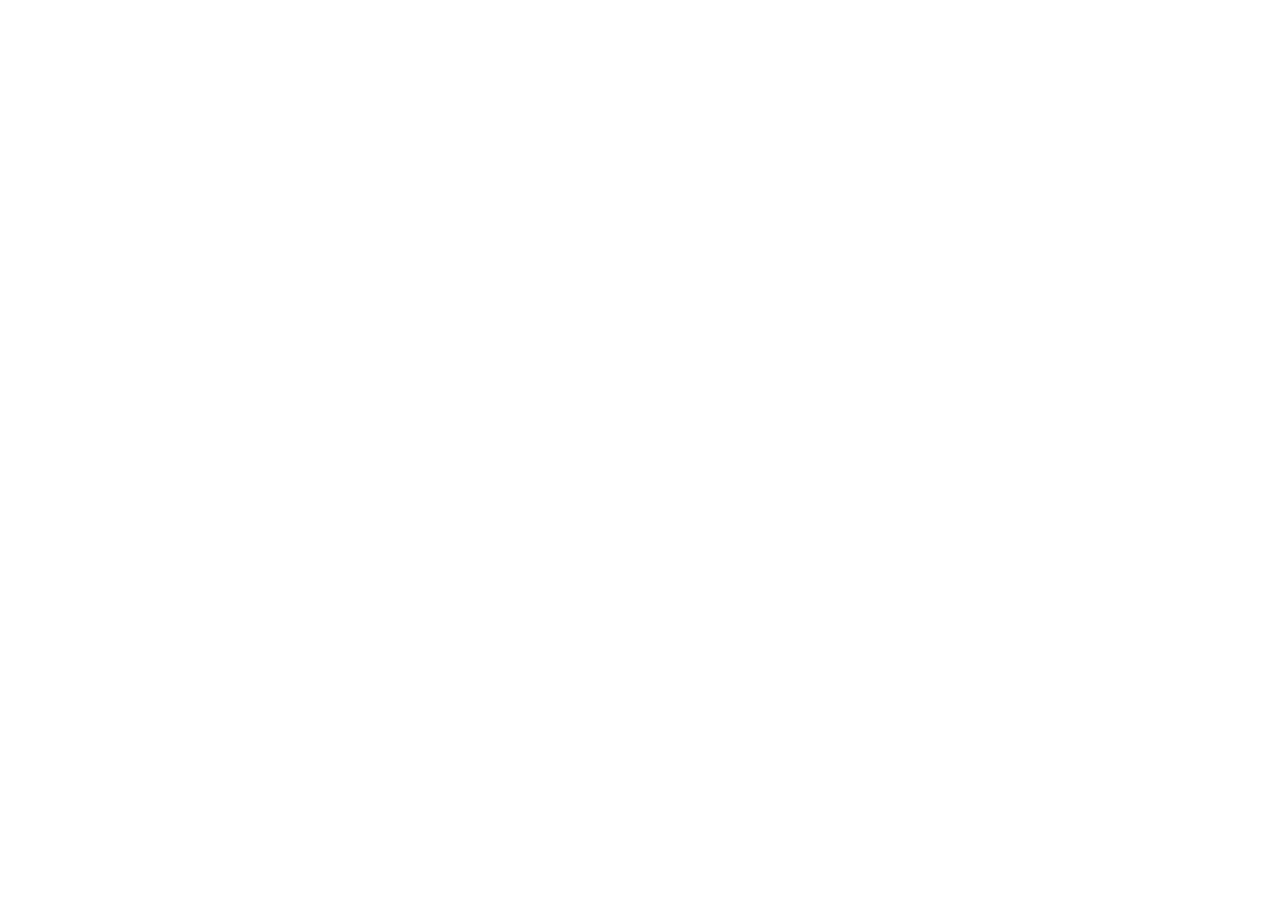
==== index.html @ de0f9faa "commit with init structure" ====
<!DOCTYPE html>
<html lang="en">
<head>
  <meta charset="UTF-8">
  <link rel="stylesheet" href="style.css">
  <meta name="viewport" content="width=device-width, initial-scale=1.0">
  <title>Document</title>
</head>
<body>
  
</body>
<script type="module" src="/src/app.js"></script>
</html>
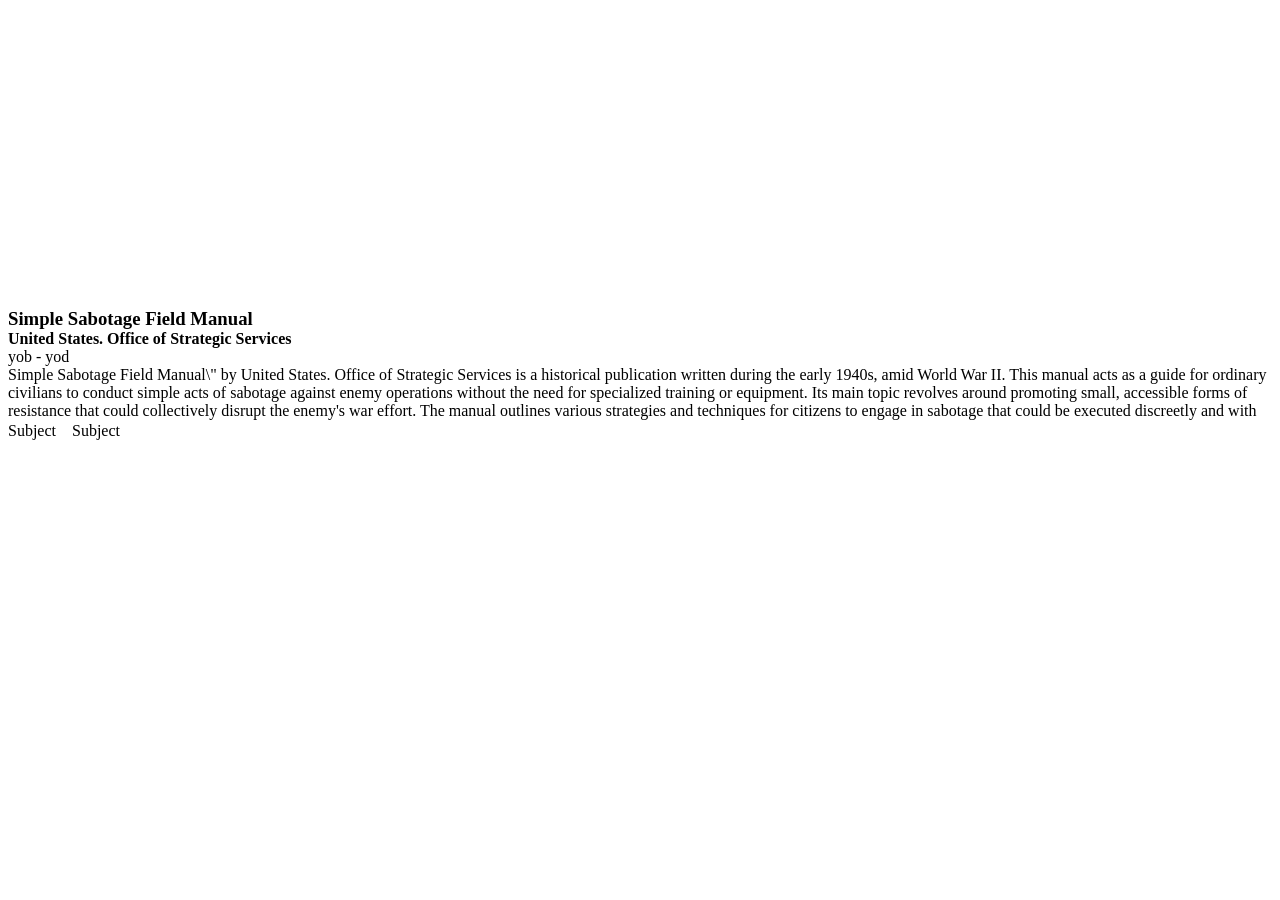
==== commit 6e918b26: "working on html creator" ====
--- a/index.html
+++ b/index.html
@@ -7,7 +7,34 @@
   <title>Document</title>
 </head>
 <body>
-  
+  <header></header>
+
+  <main>
+    <div id="root">
+      <div class="book-card">
+        <div class="cover-container">
+          <img src="https://www.gutenberg.org/cache/epub/26184/pg26184.cover.medium.jpg" alt="">
+        </div>
+        <div class="book-info">
+          <h3 class="book-title">Simple Sabotage Field Manual</h3>
+          <div class="authors-container">
+            <h4>United States. Office of Strategic Services</h4>
+            <p>yob - yod</p>
+          </div>
+          <summary class="book-summary">
+            Simple Sabotage Field Manual\" by United States. Office of Strategic Services is a historical publication written during the early 1940s, amid World War II. This manual acts as a guide for ordinary civilians to conduct simple acts of sabotage against enemy operations without the need for specialized training or equipment. Its main topic revolves around promoting small, accessible forms of resistance that could collectively disrupt the enemy's war effort.  The manual outlines various strategies and techniques for citizens to engage in sabotage that could be executed discreetly and with minimal risk. It provides specific suggestions for targeting transportation, communication, and industrial facilities to create delays and inefficiencies in enemy operations. The manual emphasizes the power of many individuals acting independently to contribute to a larger campaign of disruption, encouraging simple acts such as misplacing tools, delaying communication, or damaging equipment with household items. Overall, the \"Simple Sabotage Field Manual\" serves as a unique historical artifact that illustrates grassroots resistance efforts and the belief in the collective power of ordinary people during wartime. (This is an automatically generated summary.)"
+          </summary>
+          <ul class="subject-list">
+            <li>Subject</li>
+            <li>Subject</li>
+          </ul>
+        </div>
+
+      </div>
+    </div>
+  </main>
+
+  <footer></footer>
 </body>
 <script type="module" src="/src/app.js"></script>
 </html>
--- a/style.css
+++ b/style.css
@@ -0,0 +1,34 @@
+* {
+  box-sizing: border-box;
+}
+
+h1, h2, h3, h4, p, ul {
+  margin: 0;
+}
+
+
+.cover-container {
+  min-height: 300px;
+}
+
+
+.subject-list  {
+  list-style-type: none;
+  padding: 0;
+  display: flex;
+  gap: 1rem;
+}
+
+
+.book-summary {
+  display: -webkit-box;
+  -webkit-box-orient: vertical;
+  overflow: hidden;
+  text-overflow: ellipsis;
+  height:56px;
+}
+
+
+.subject-item {
+  text-transform: capitalize;
+}
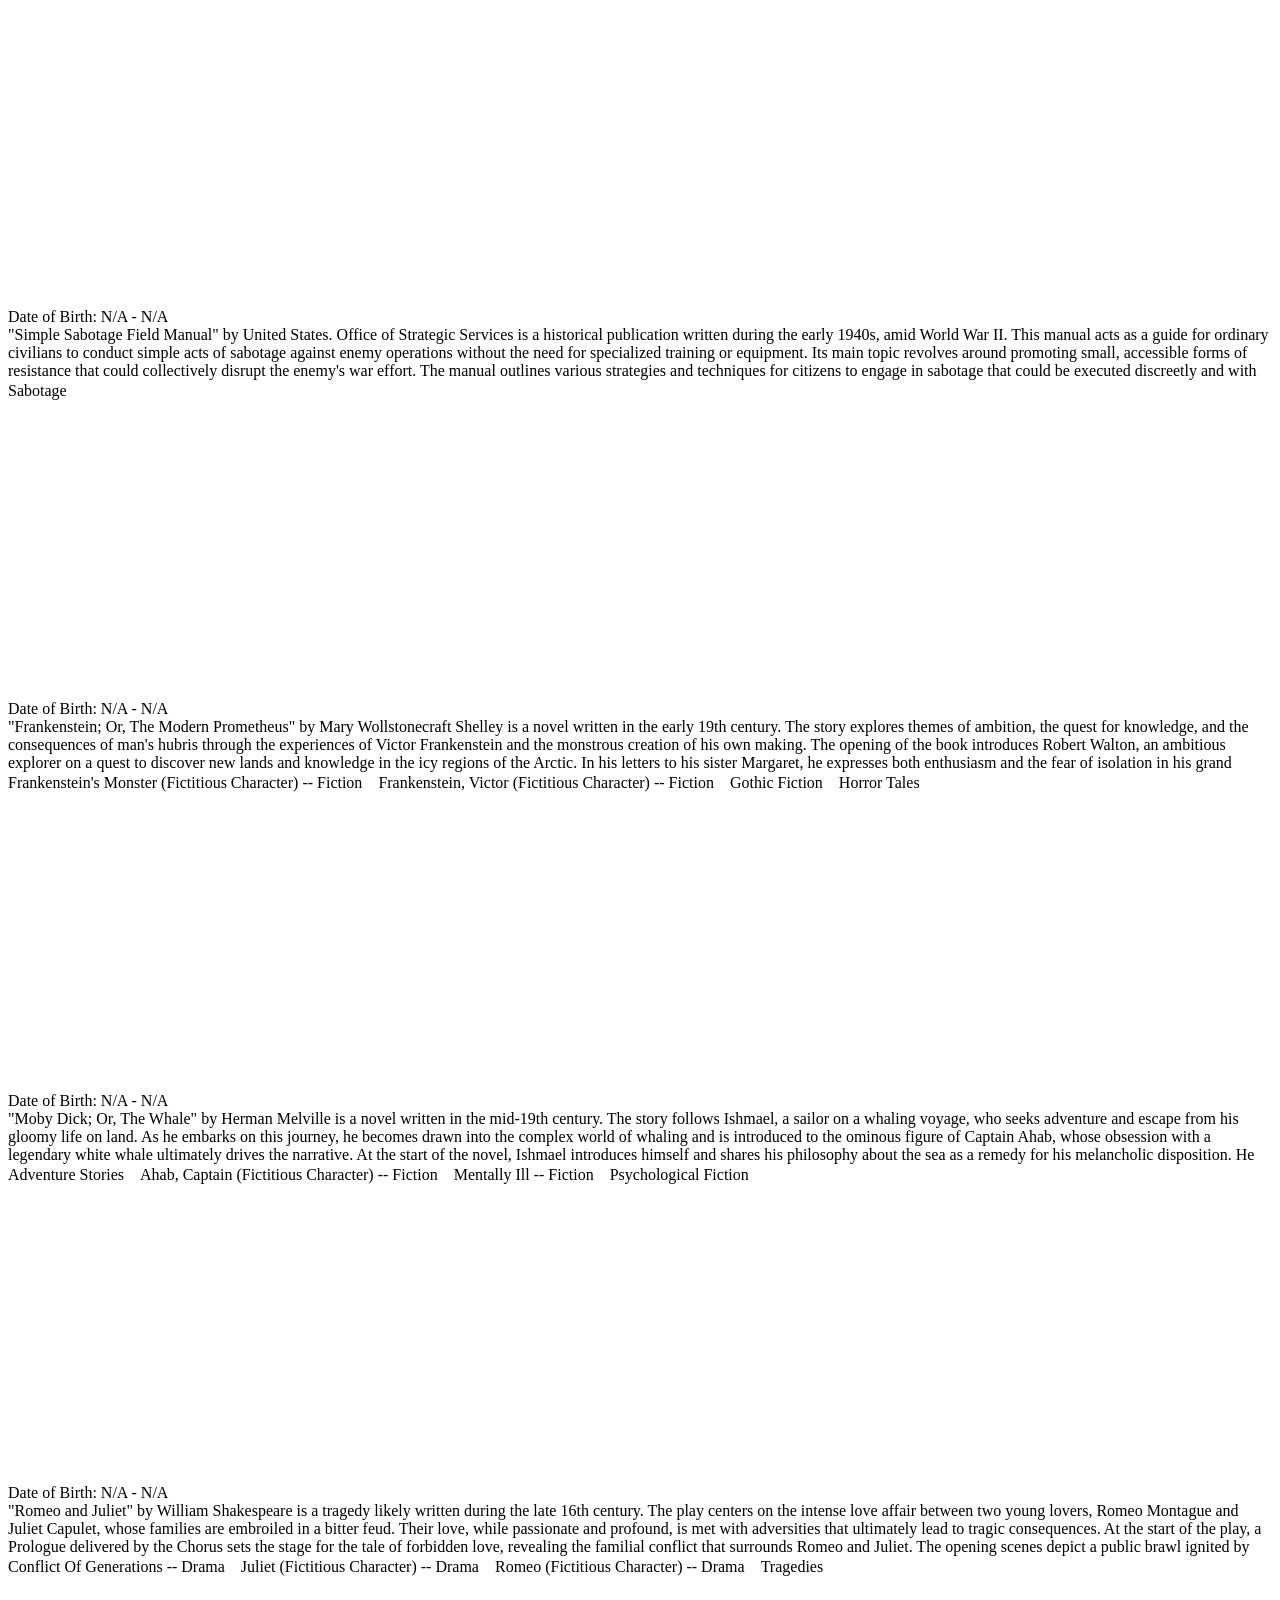
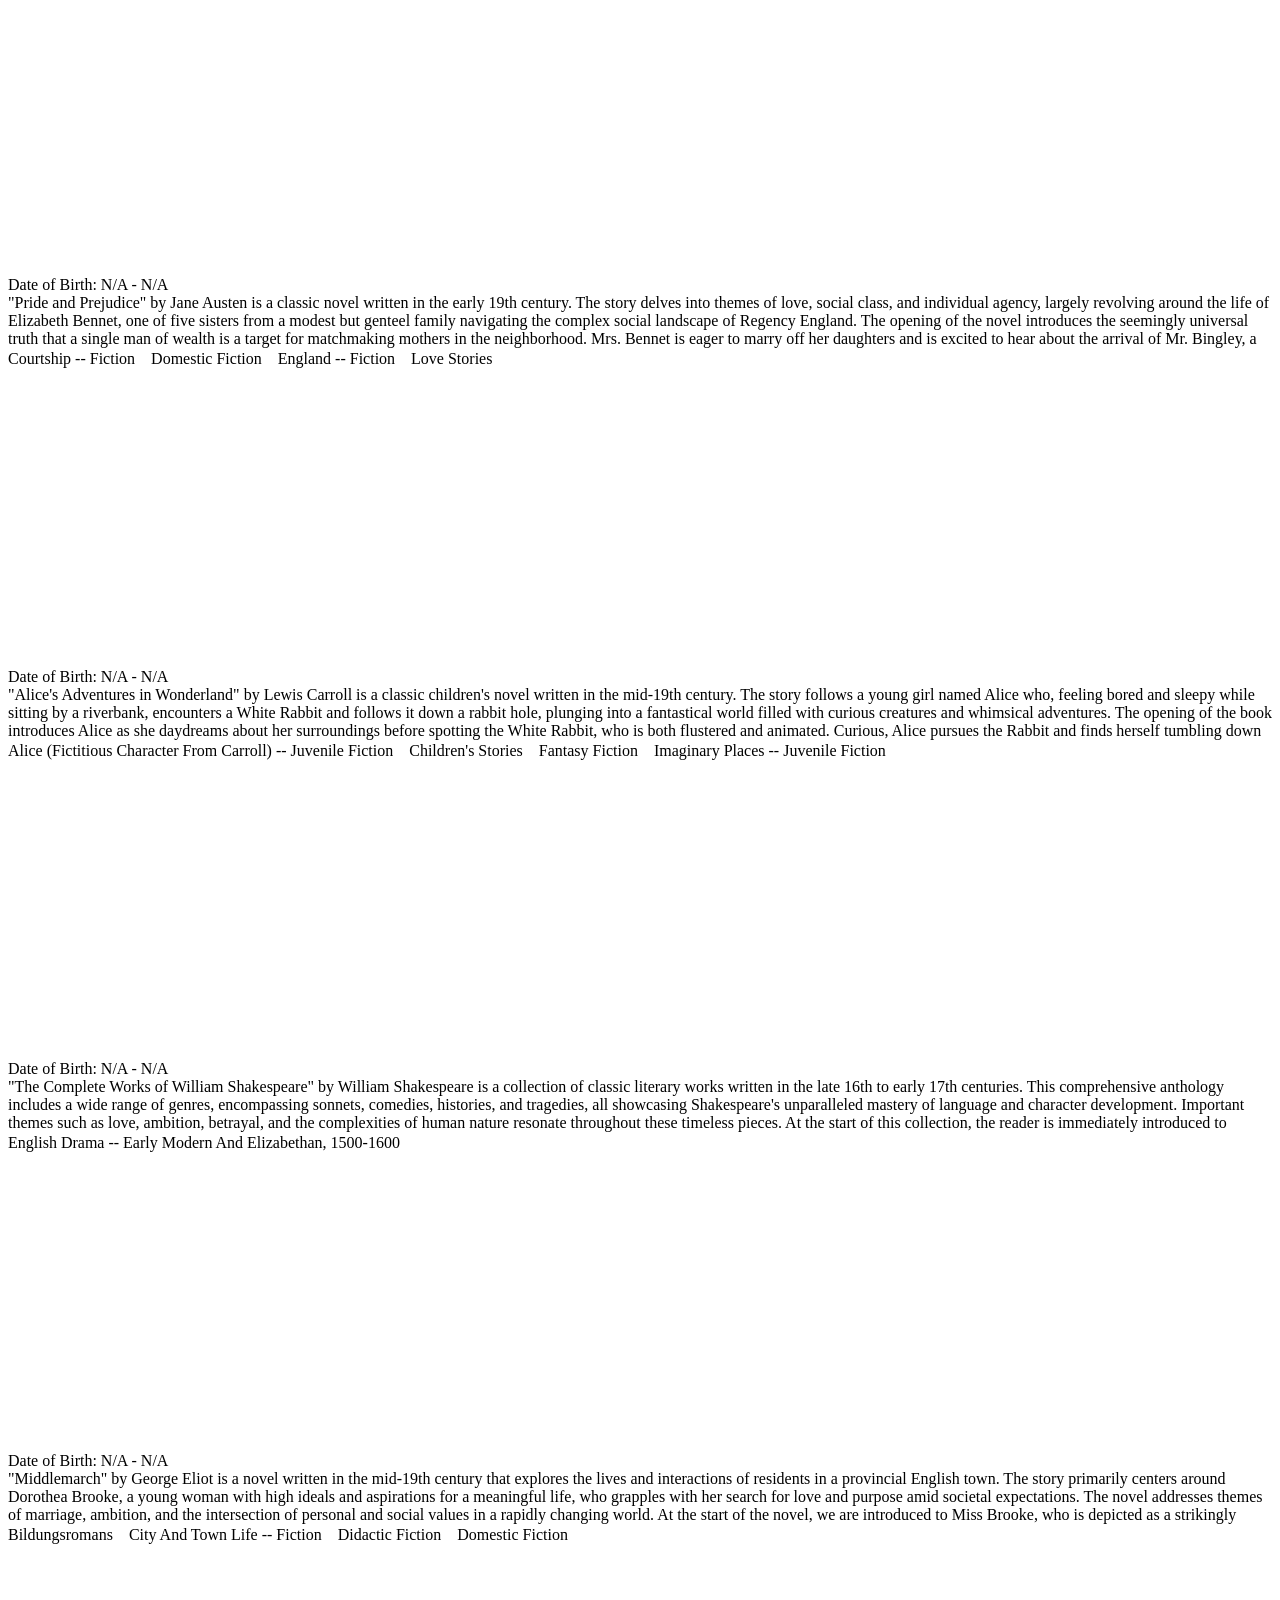
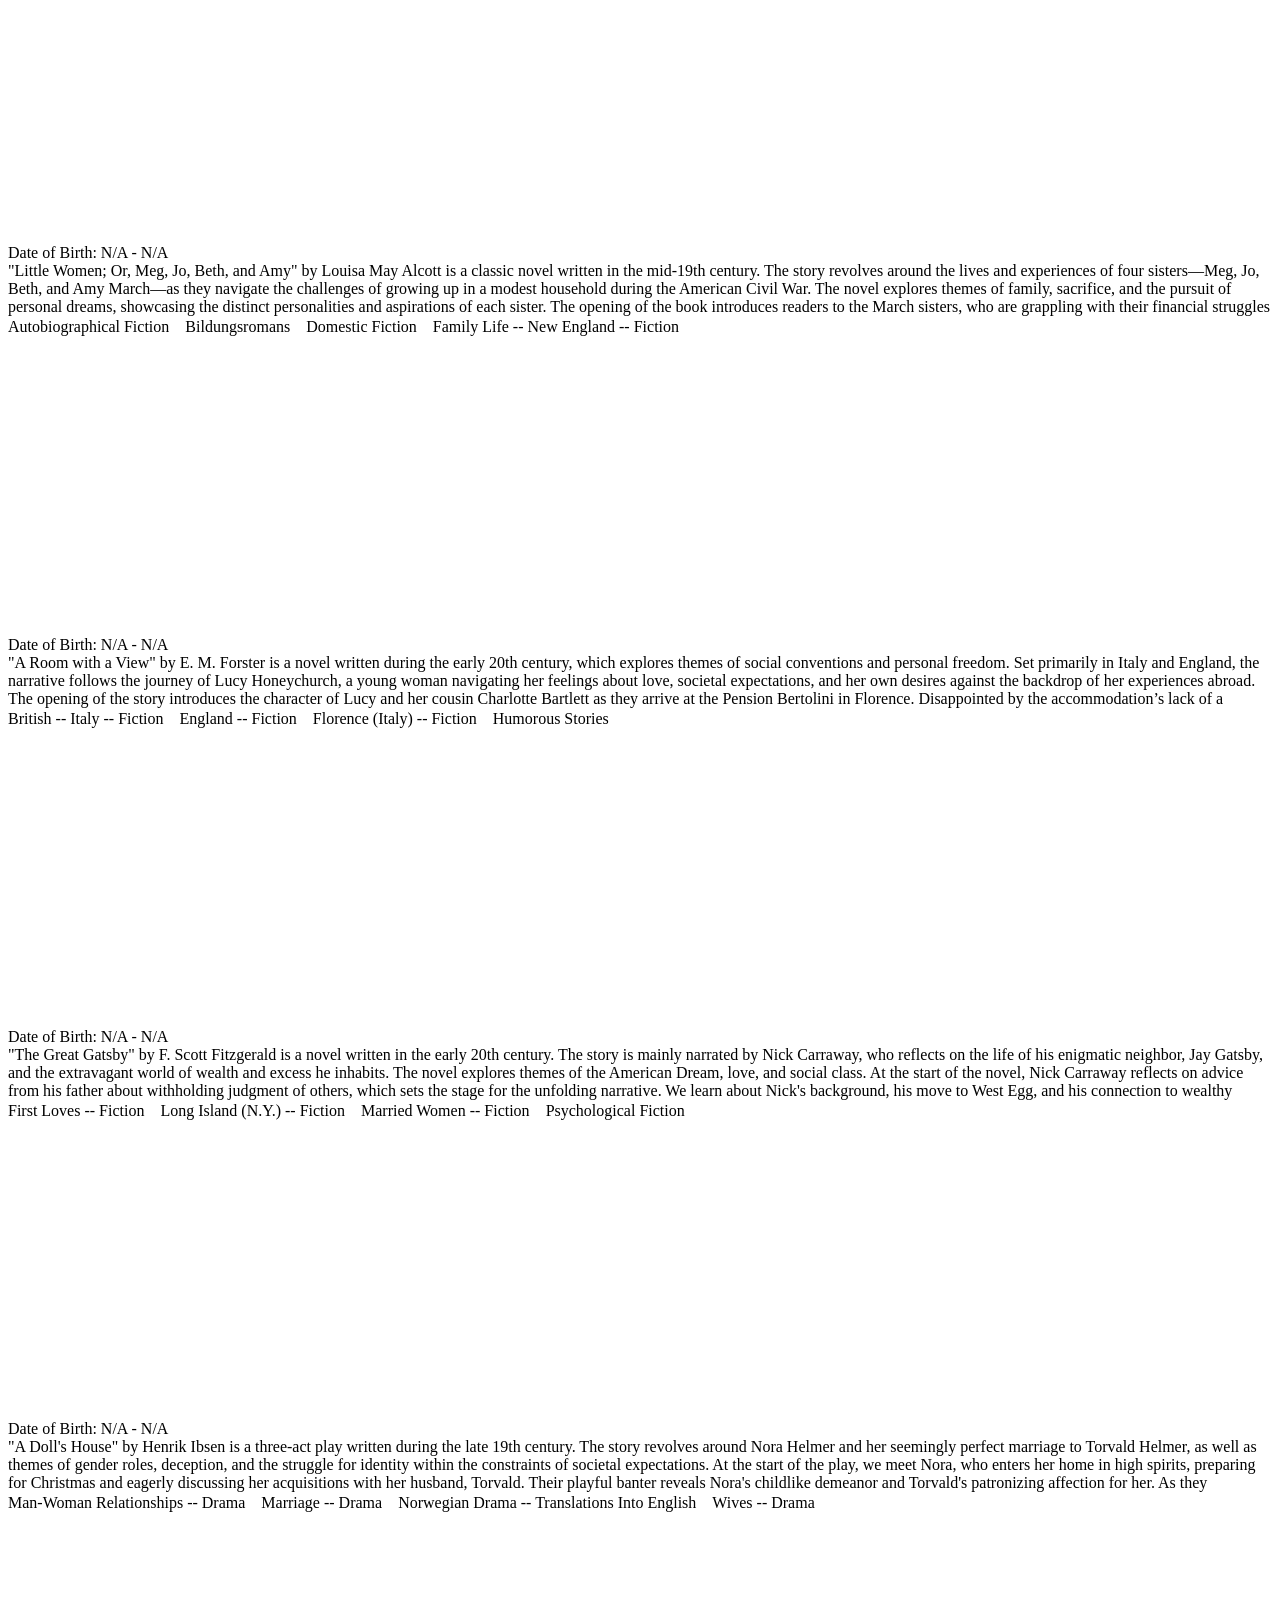
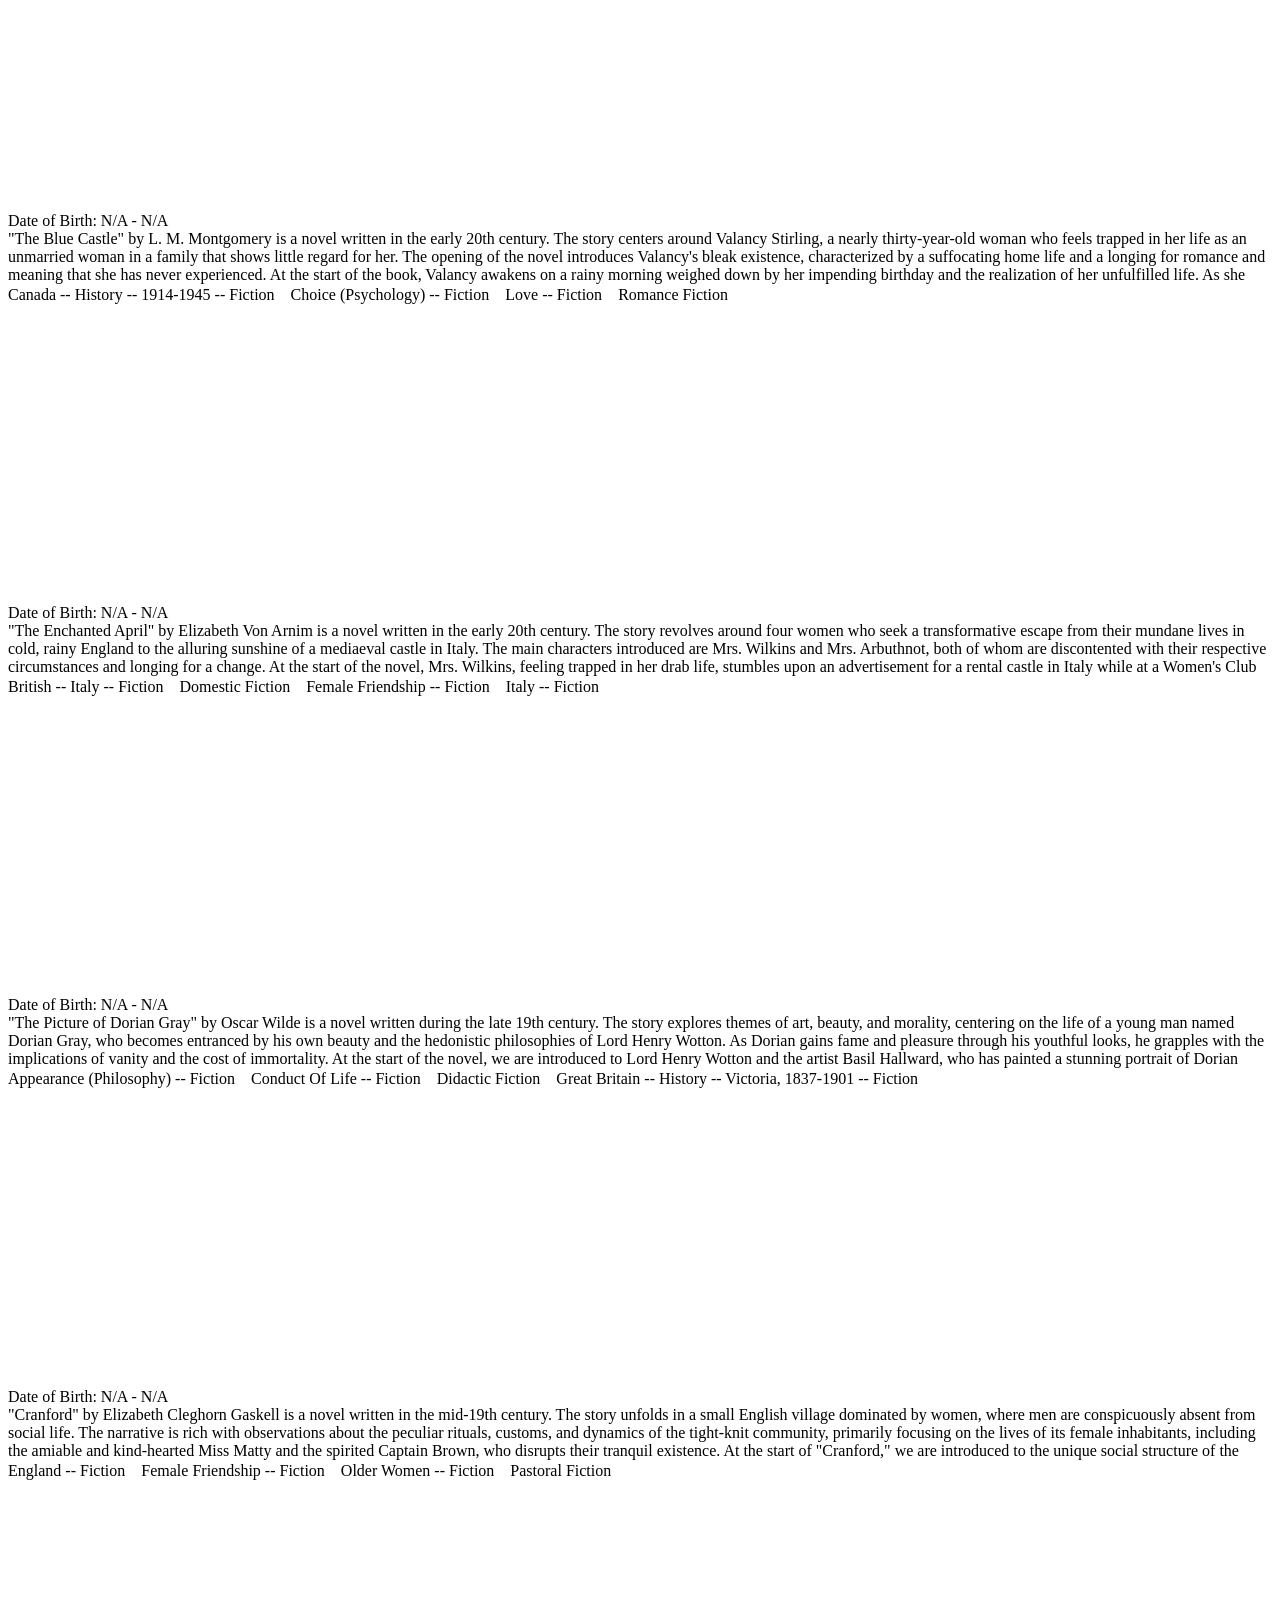
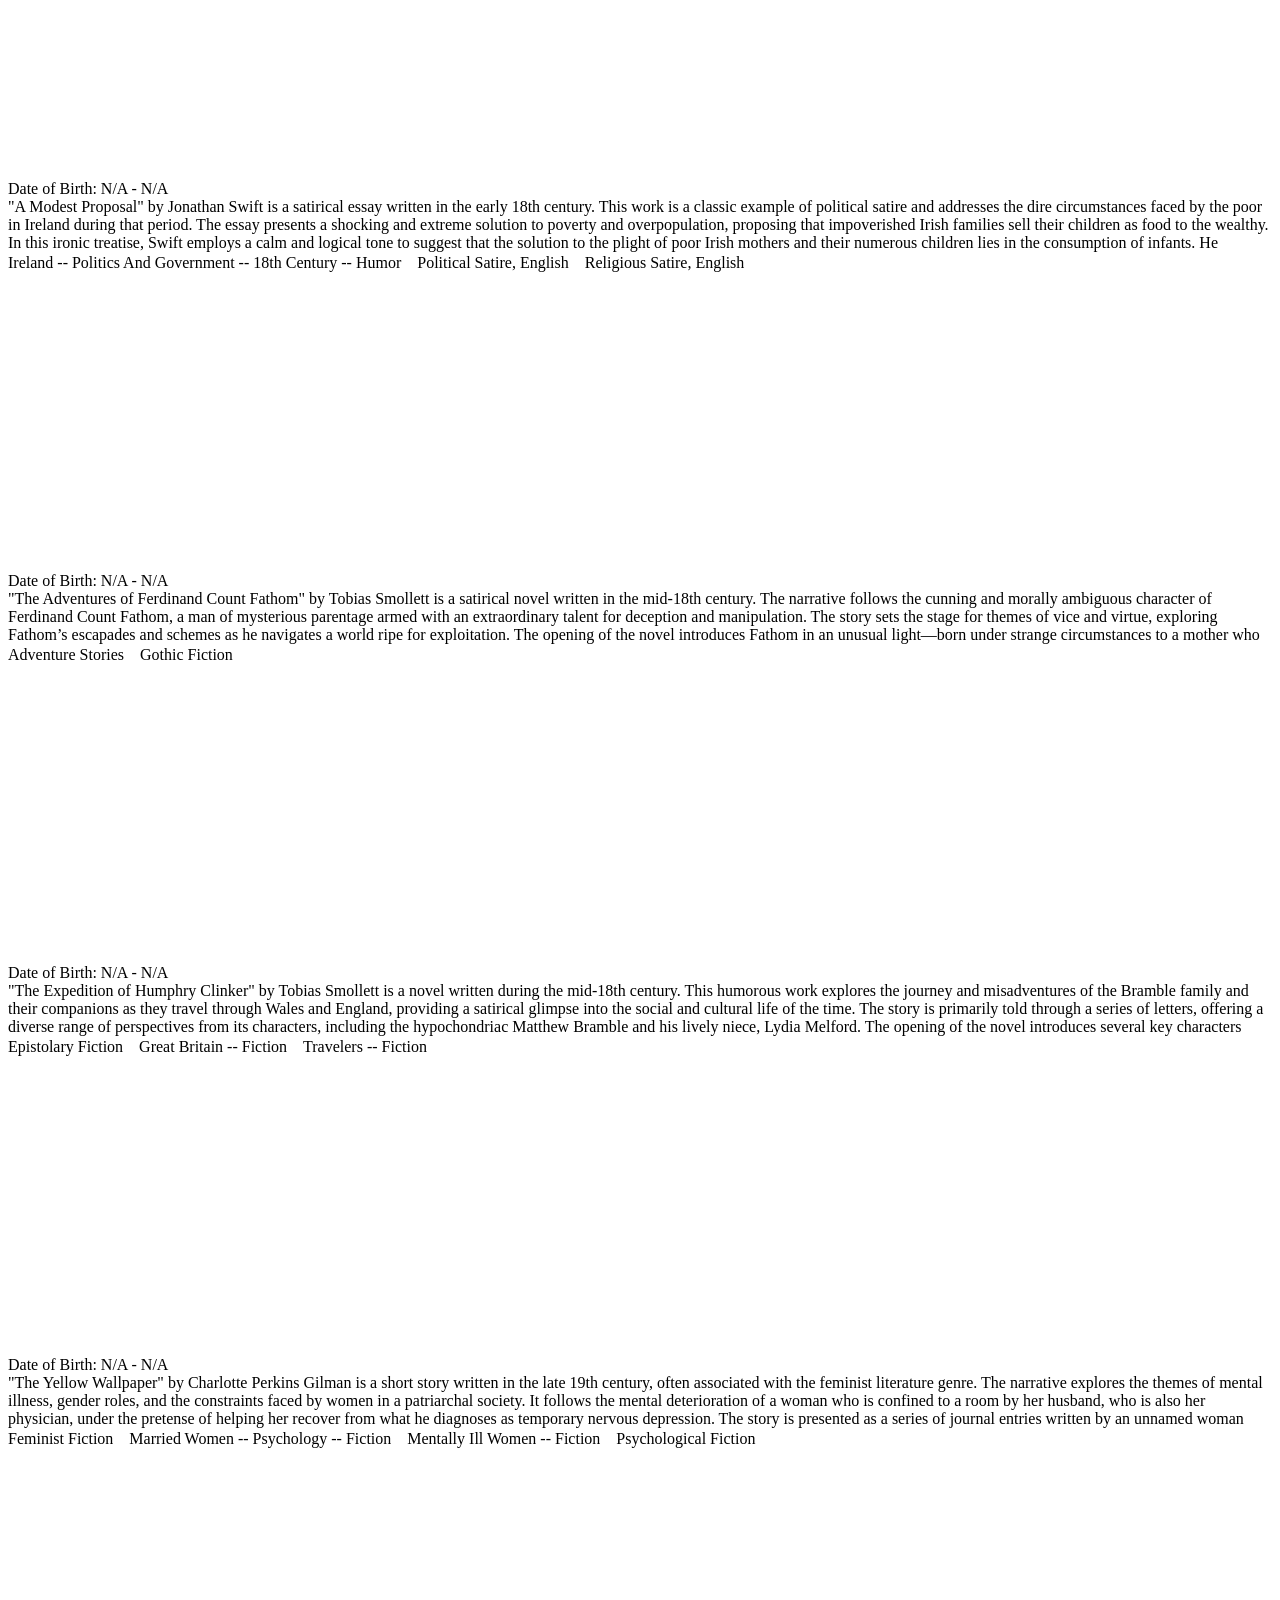
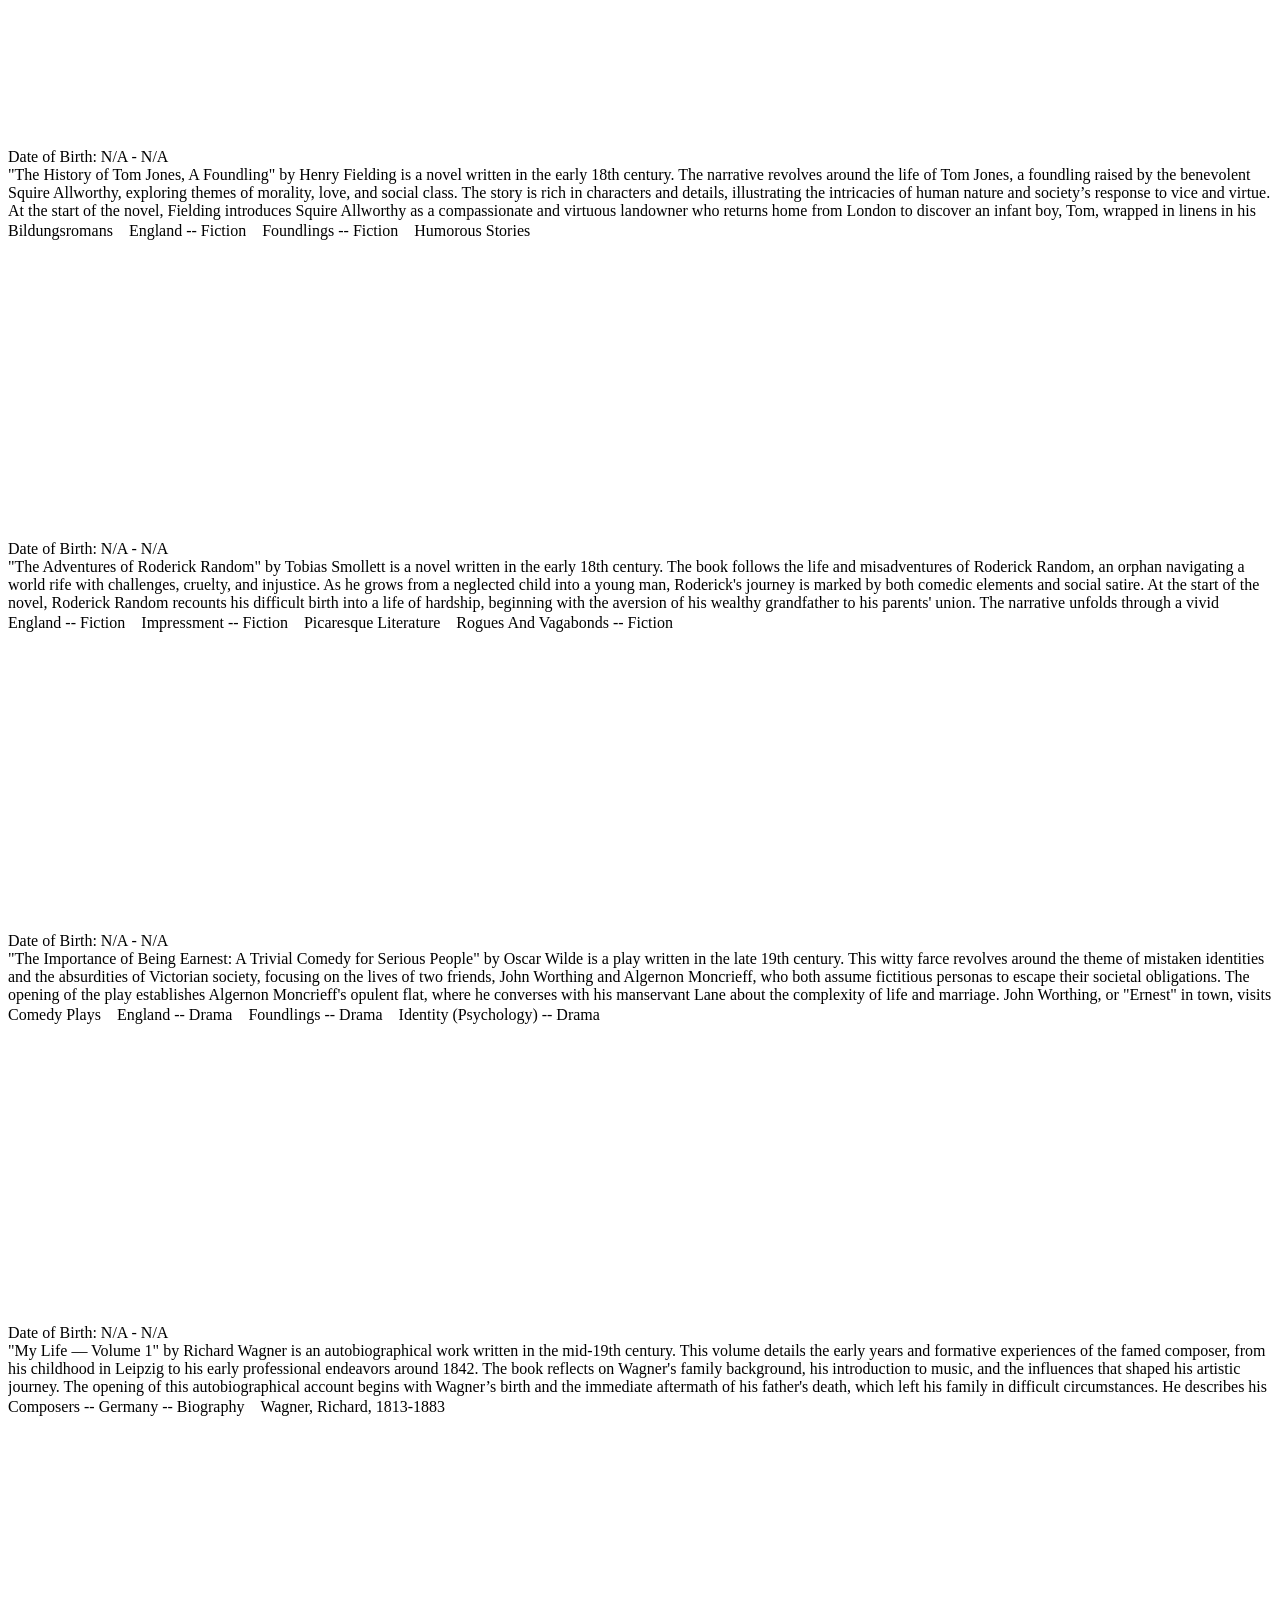
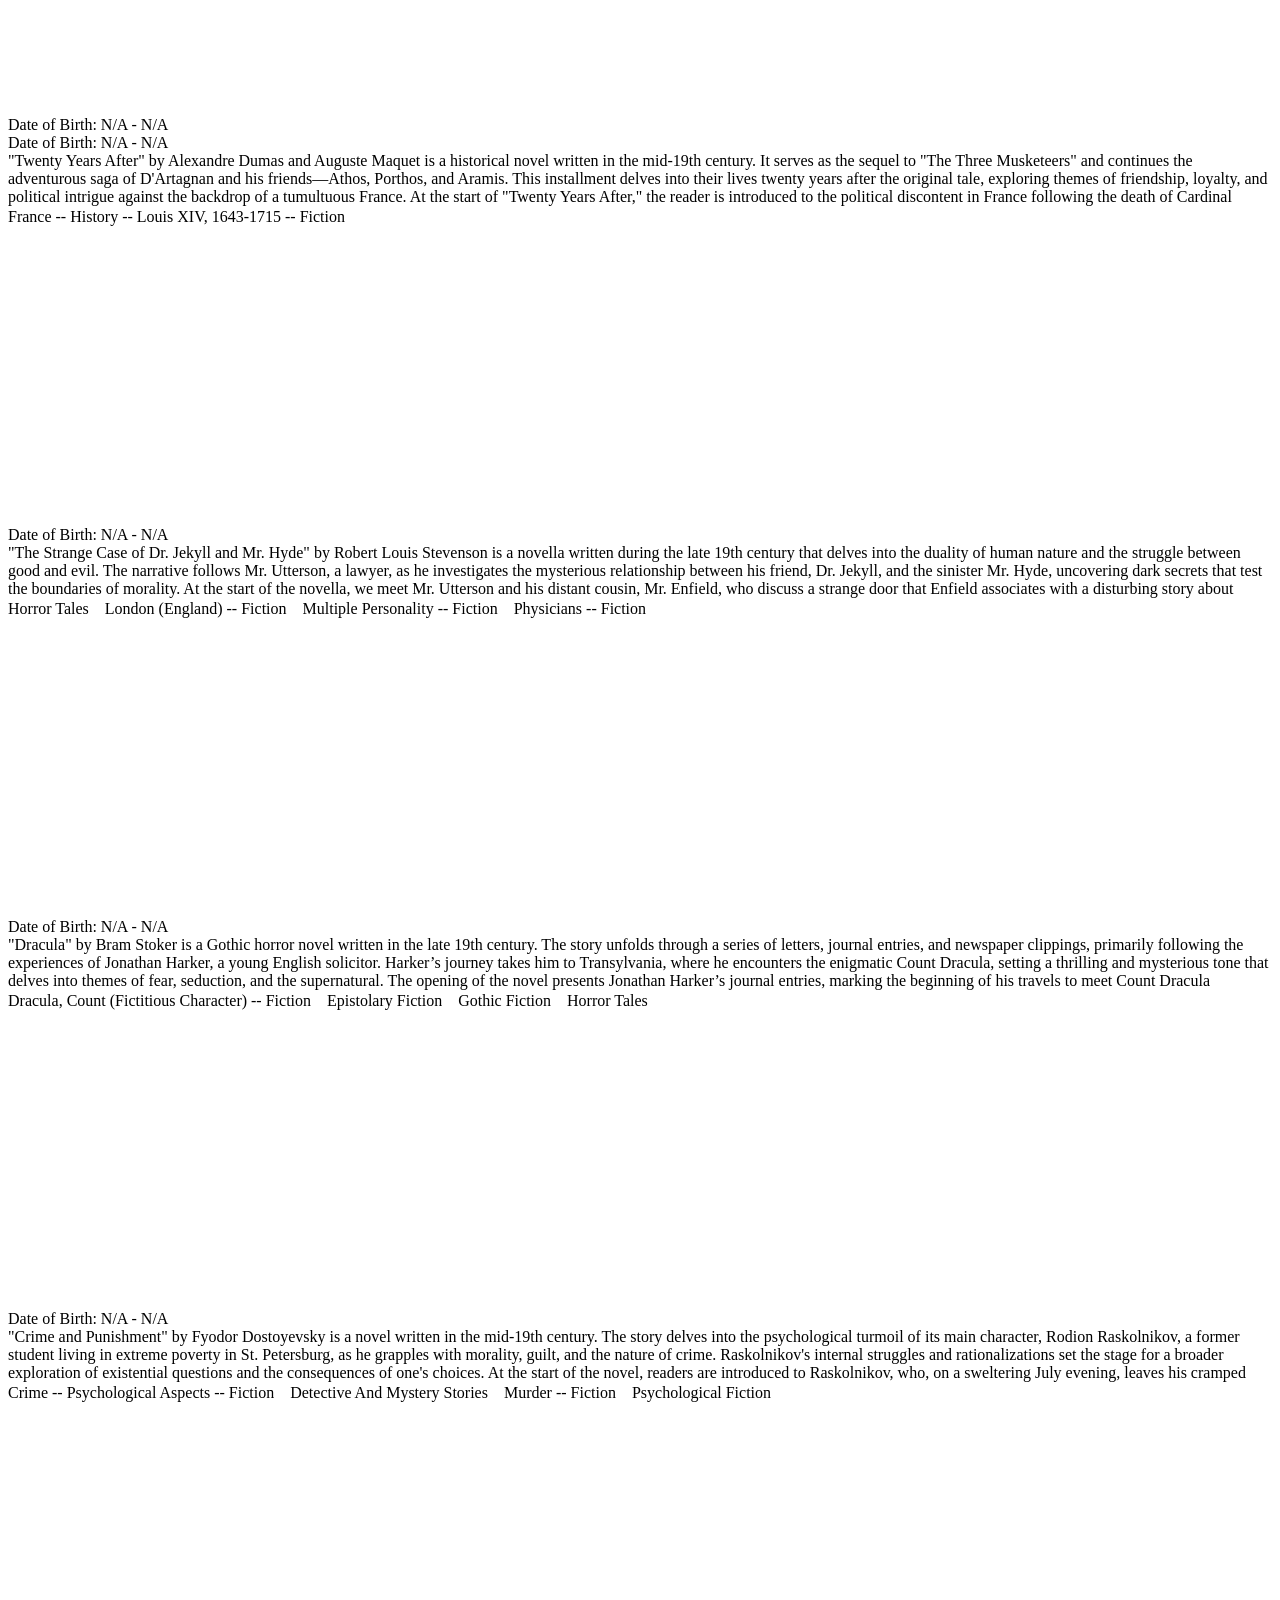
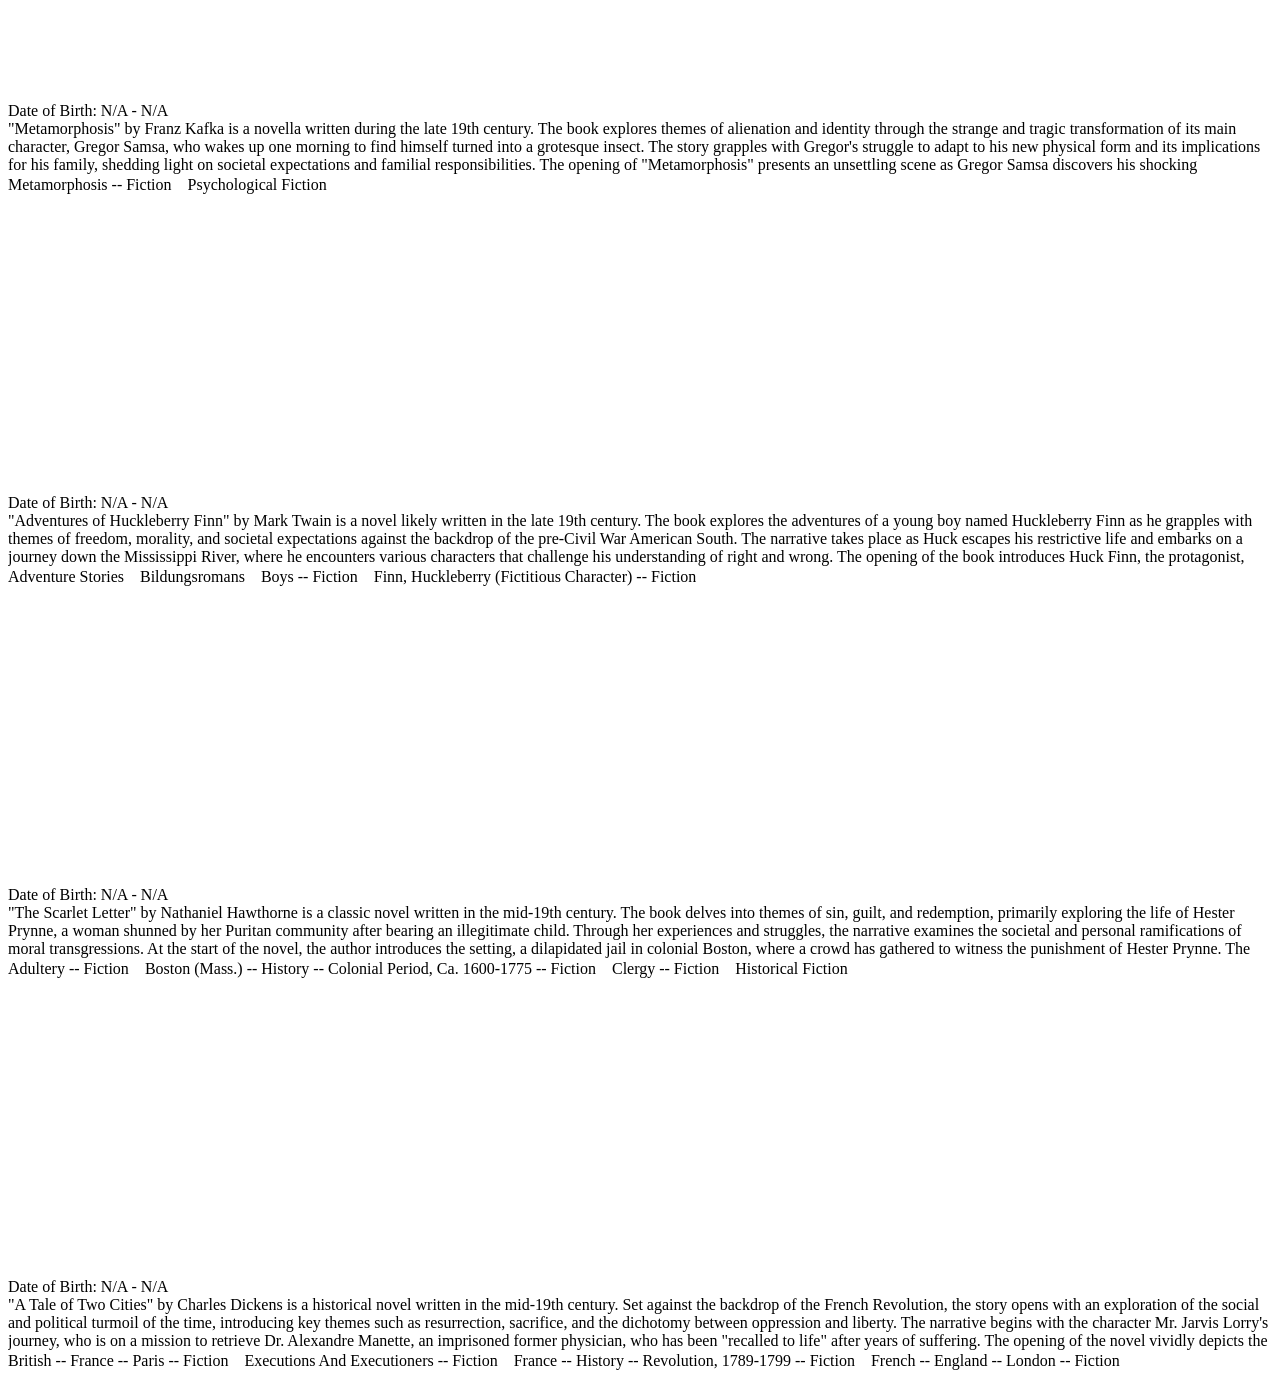
==== commit b7f95a74: "finish setting html helper" ====
--- a/index.html
+++ b/index.html
@@ -11,7 +11,8 @@
 
   <main>
     <div id="root">
-      <div class="book-card">
+
+      <!-- <div class="book-card">
         <div class="cover-container">
           <img src="https://www.gutenberg.org/cache/epub/26184/pg26184.cover.medium.jpg" alt="">
         </div>
@@ -30,7 +31,8 @@
           </ul>
         </div>
 
-      </div>
+      </div> -->
+
     </div>
   </main>
 
--- a/style.css
+++ b/style.css
@@ -31,4 +31,8 @@
 
 .subject-item {
   text-transform: capitalize;
+}
+
+.author-info {
+  padding: 1rem;
 }
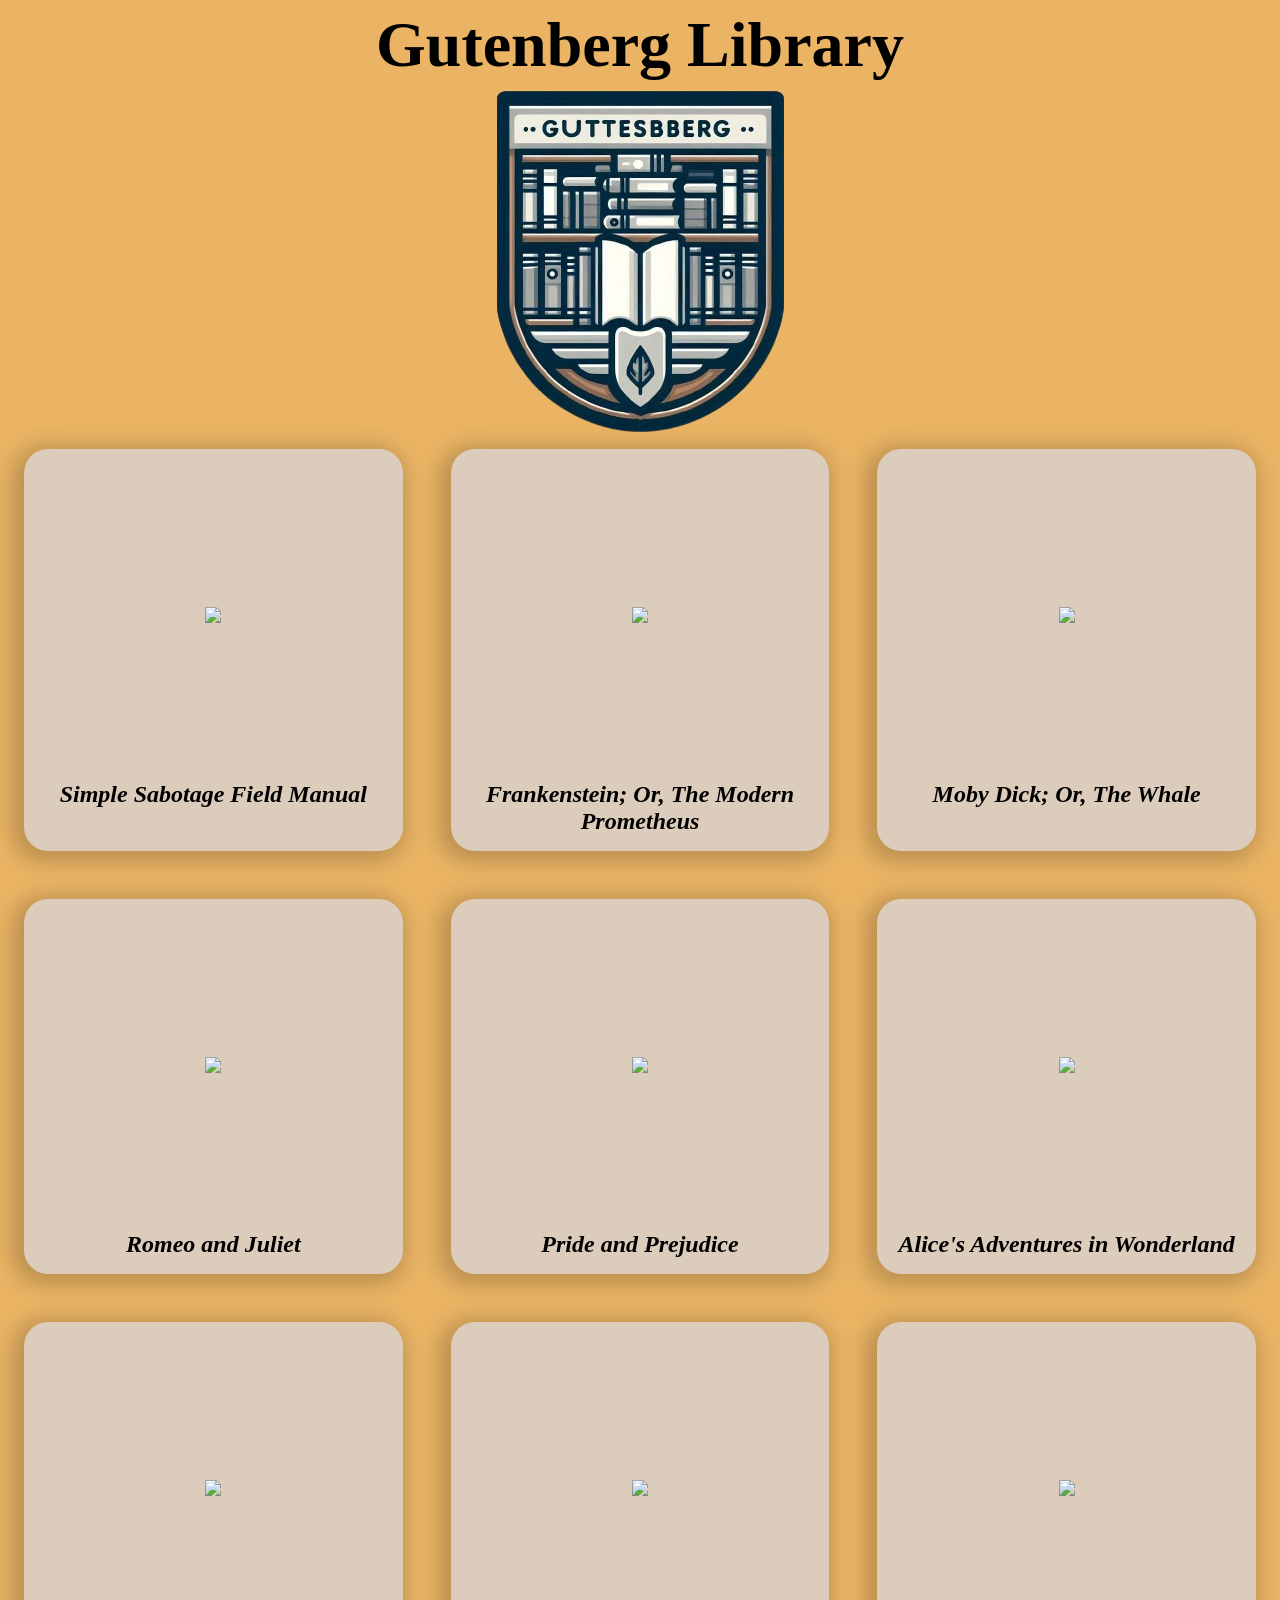
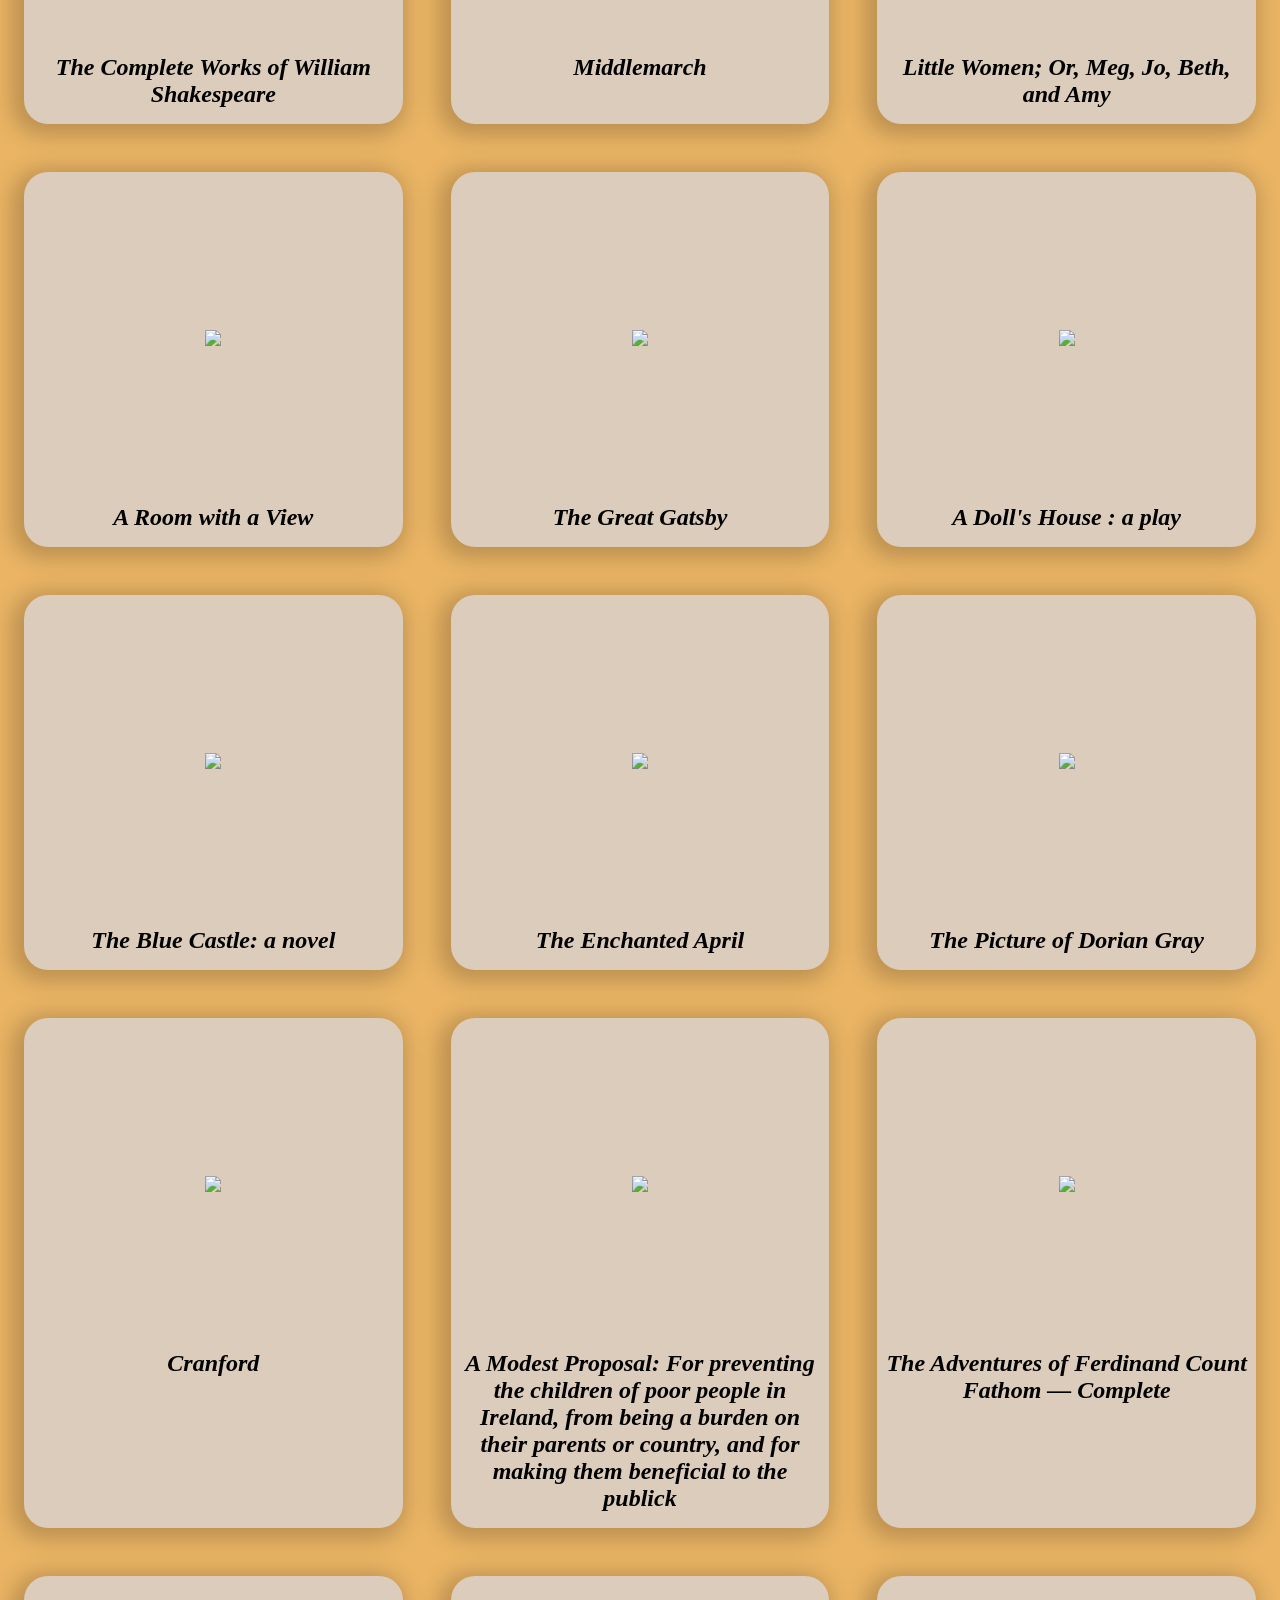
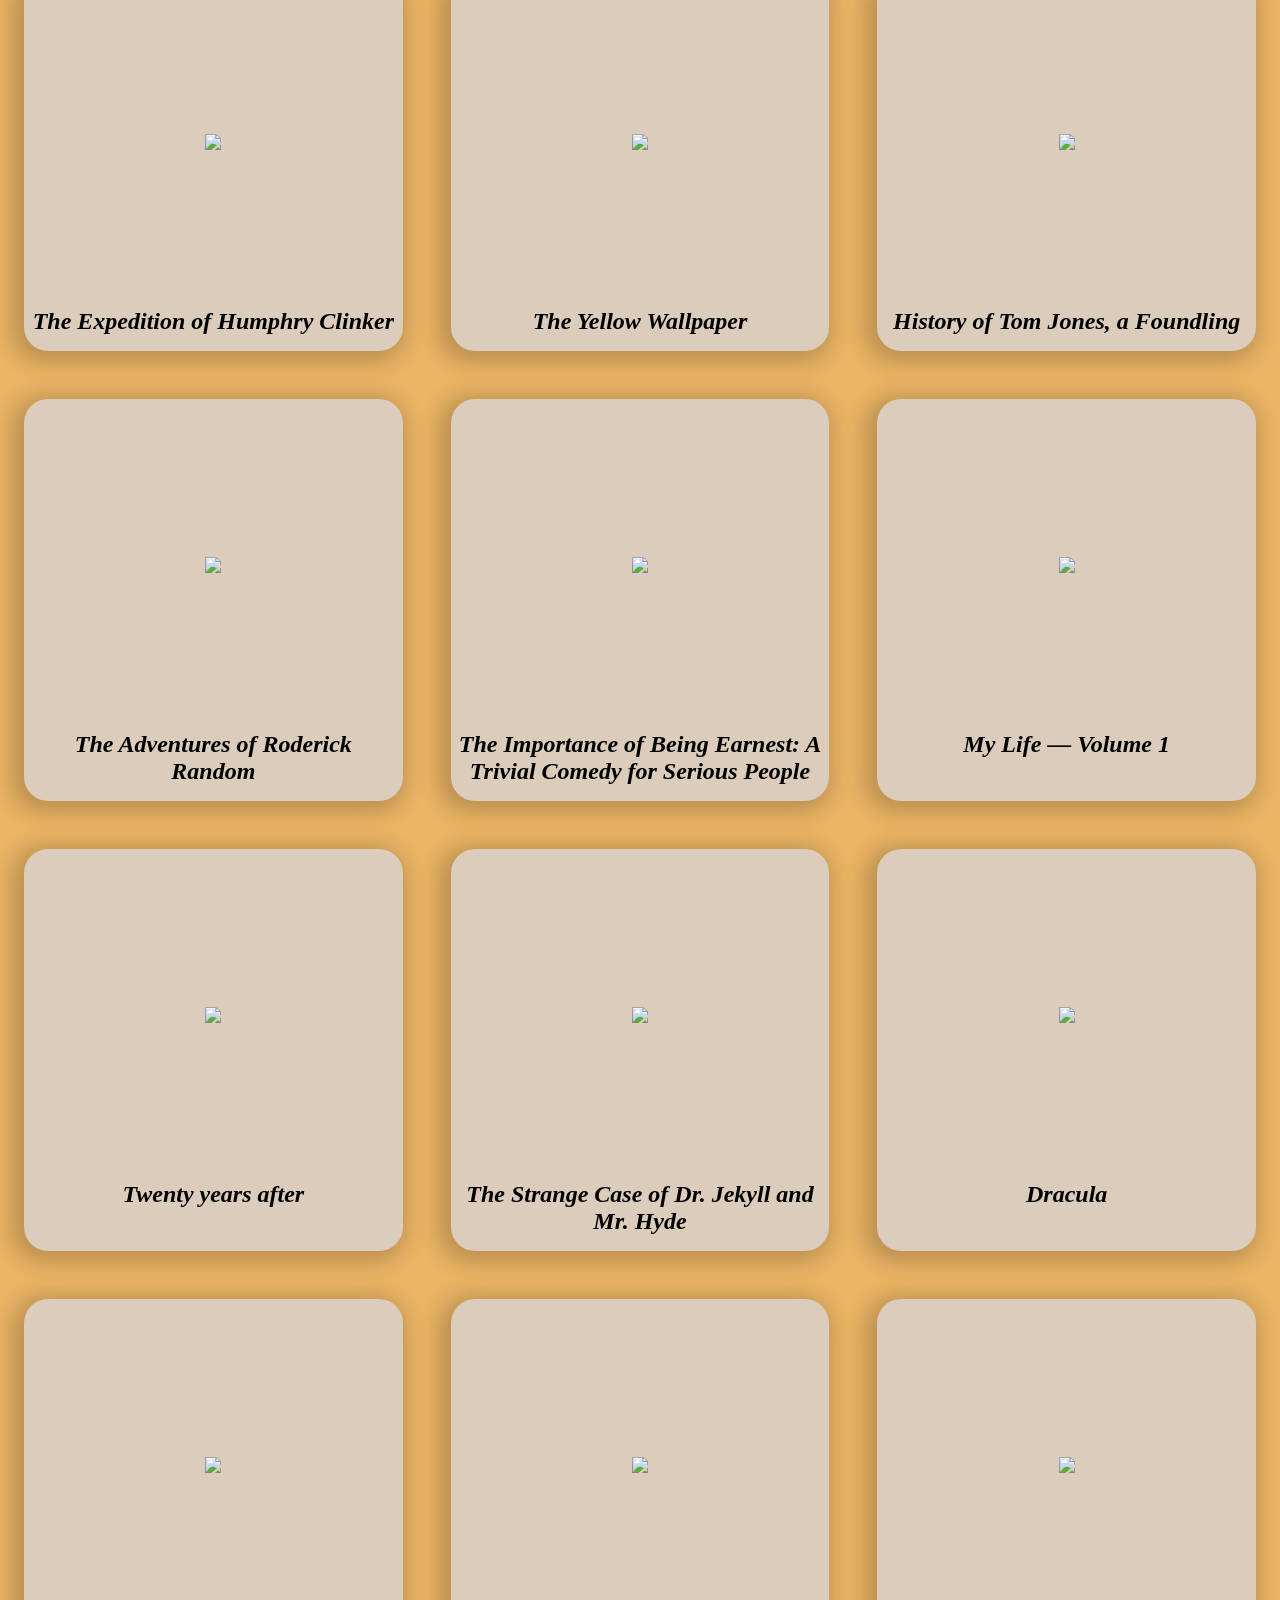
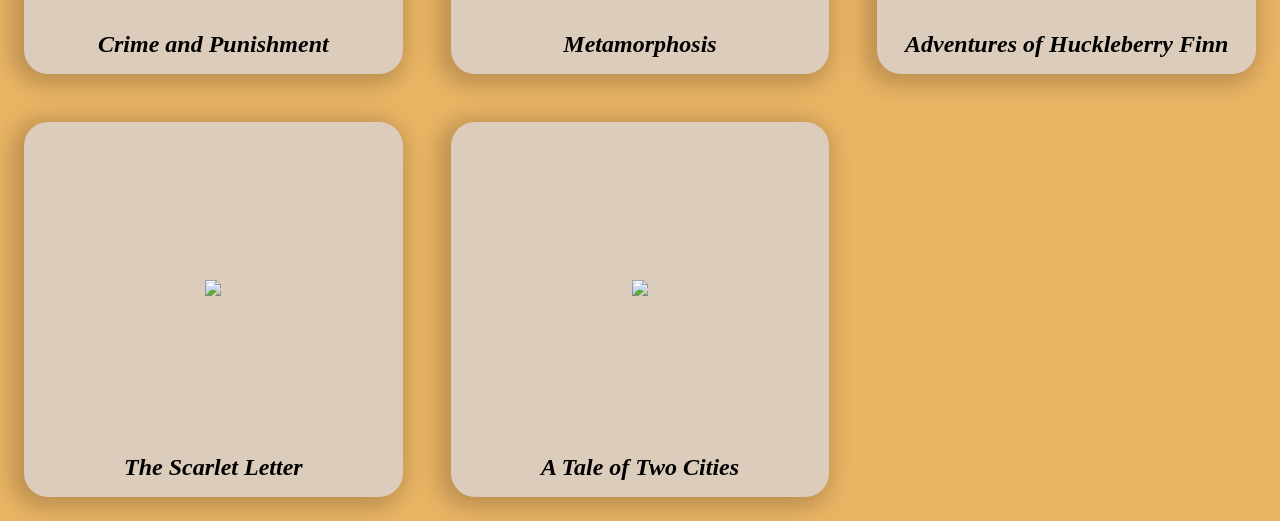
==== commit c7cf256b: "commit b4 card flip" ====
--- a/index.html
+++ b/index.html
@@ -7,7 +7,12 @@
   <title>Document</title>
 </head>
 <body>
-  <header></header>
+  <header>
+    <h1>Gutenberg Library</h1>
+    <div class="logo-container">
+      <img src="/public/logom.png" alt="">
+    </div>
+  </header>
 
   <main>
     <div id="root">
--- a/style.css
+++ b/style.css
@@ -35,4 +35,65 @@
 
 .author-info {
   padding: 1rem;
+}
+
+
+#root {
+  display: grid;
+  grid-template-columns: repeat(auto-fit, minmax(300px, 1fr));
+  gap: 3rem;
+}
+
+
+main {
+  padding: 1rem;
+}
+
+
+.book-card {
+  box-shadow: -5px 4px 22px 7px rgba(0, 0, 0, 0.20);
+  -webkit-box-shadow: -5px 4px 22px 7px rgba(0,0,0,0.20);
+  -moz-box-shadow: -5px 4px 22px 7px rgba(0,0,0,0.20);
+  border-radius: 1.5rem;
+  display: flex;
+  flex-direction: column;
+  align-items: center;
+  padding: 1rem 0.5rem;
+  background-color: #dcccbb; 
+  
+}
+
+.book-title{
+  text-align: center;
+  font-style: italic;
+}
+
+.book-card:hover {
+  border: 2px solid #646e78;
+}
+
+.cover-container{
+  display: flex;
+  align-items: center;
+  margin-bottom: 1rem;
+}
+
+h1 {
+  text-align: center;
+  font-size: 4rem;
+}
+
+.logo-container {
+  display: flex;
+  justify-content: center;
+}
+
+
+
+body {
+  background-color: #EAB464;
+}
+
+.logo-container img {
+  max-width: 400px;
 }
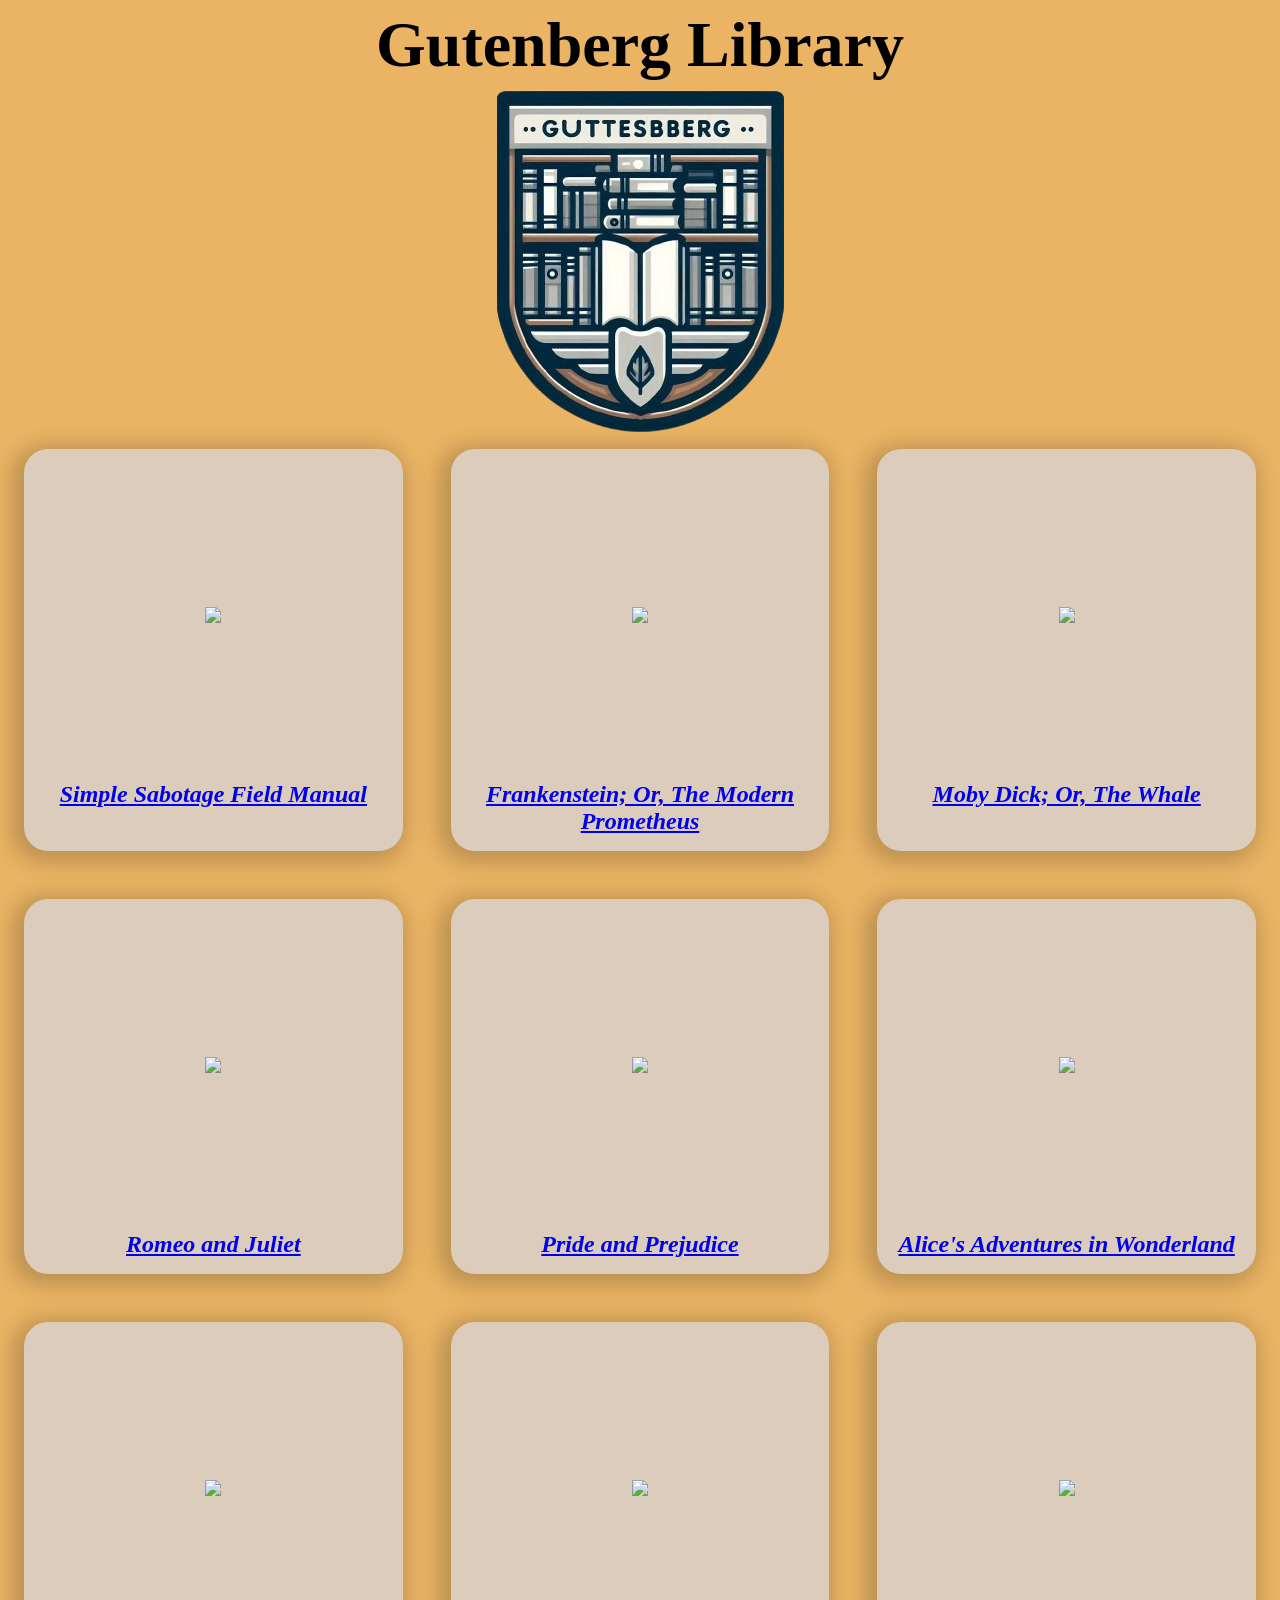
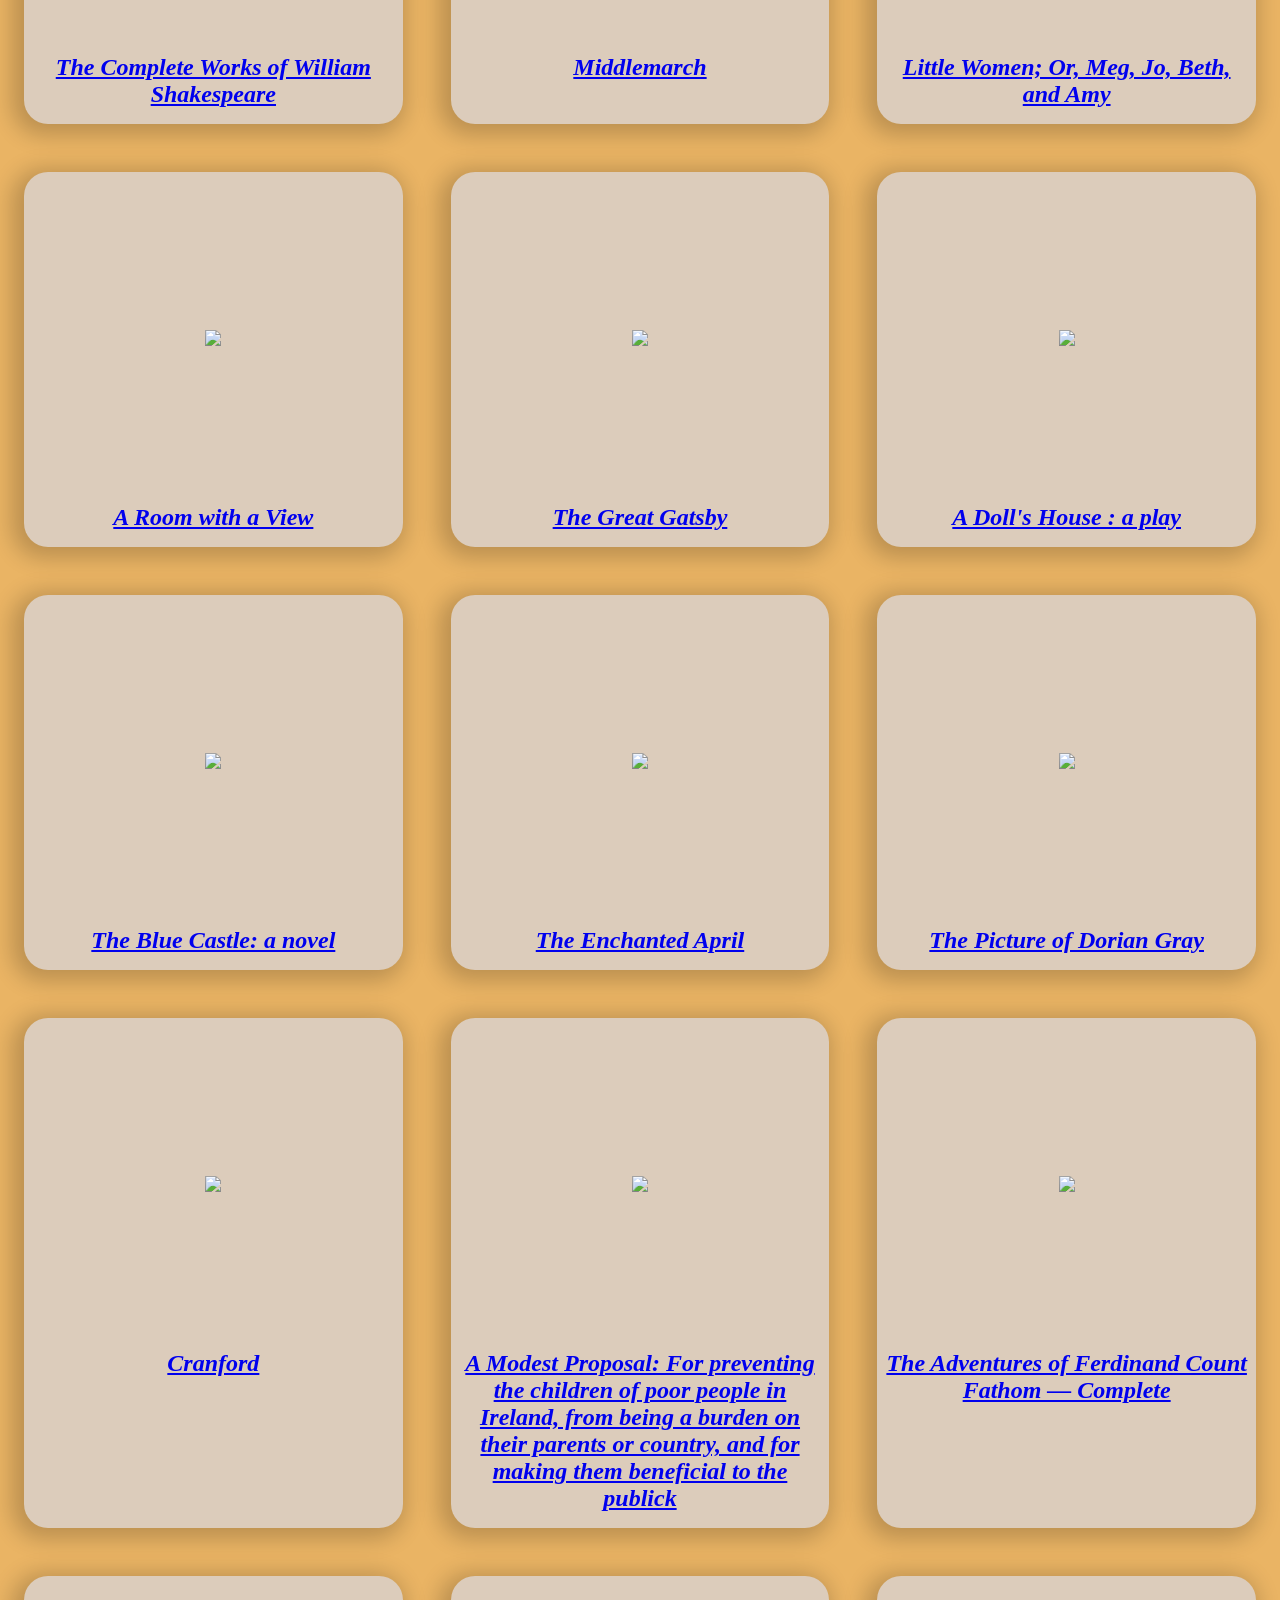
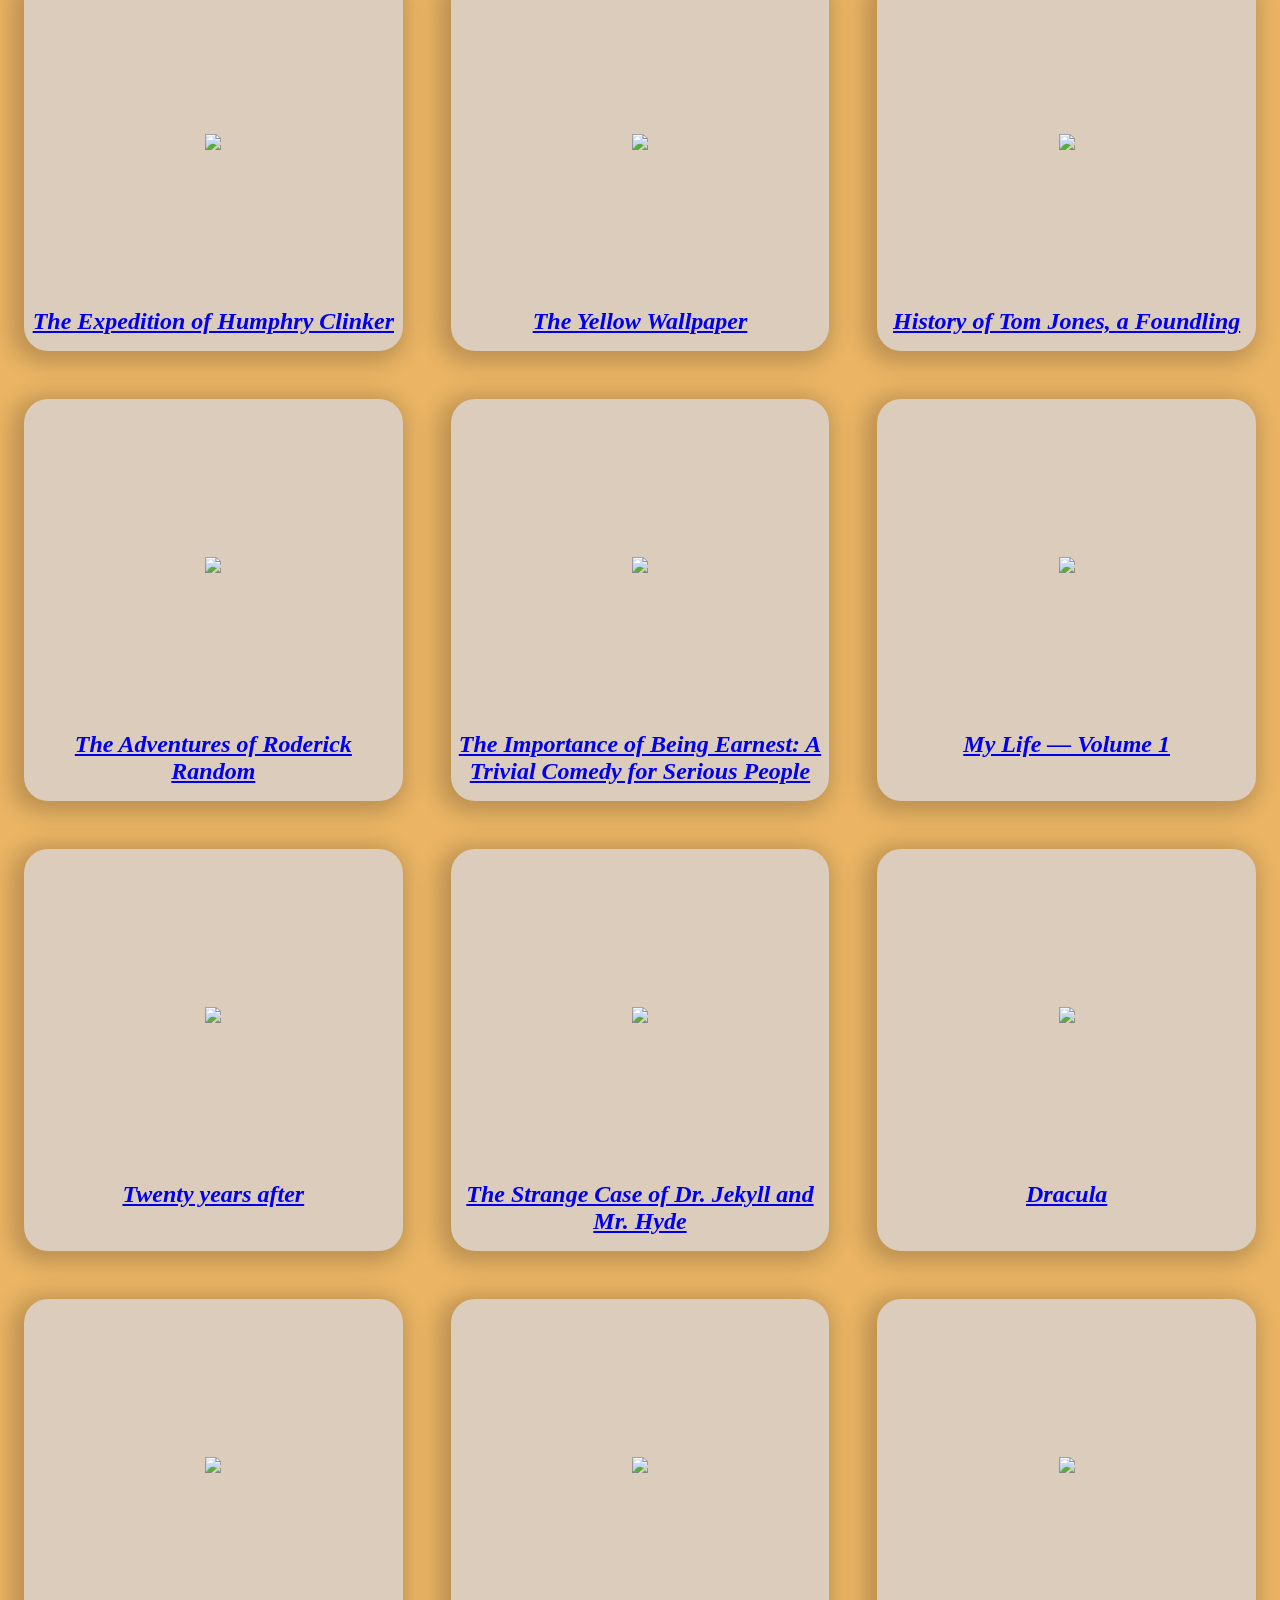
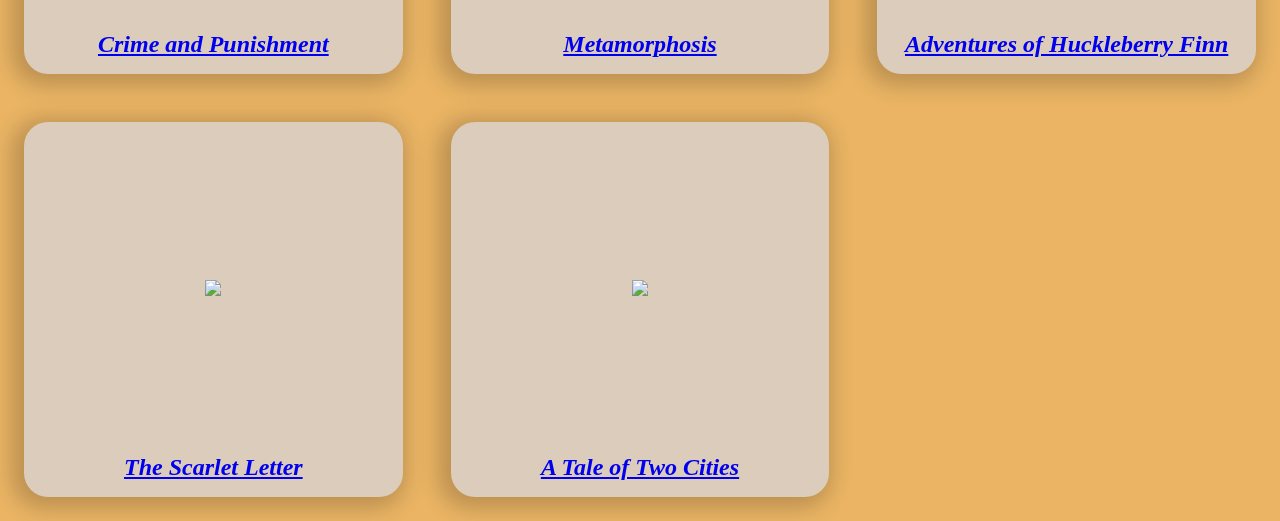
==== commit 94c556c8: "work done" ====
--- a/index.html
+++ b/index.html
@@ -38,6 +38,28 @@
 
       </div> -->
 
+      <!-- <div class="flip-card">
+        <div class="flip-card-inner">
+          <div class="flip-card-front cover-container">
+            <h3 class="book-title">Simple Sabotage Field Manual</h3>
+          </div>
+          <div class="flip-card-back book-info">
+            <h3 class="book-title">Simple Sabotage Field Manual</h3>
+          <div class="authors-container">
+            <h4>United States. Office of Strategic Services</h4>
+            <p>yob - yod</p>
+          </div>
+          <summary class="book-summary">
+            Simple Sabotage Field Manual\" by United States. Office of Strategic Services is a historical publication written during the early 1940s, amid World War II. This manual acts as a guide for ordinary civilians to conduct simple acts of sabotage against enemy operations without the need for specialized training or equipment. Its main topic revolves around promoting small, accessible forms of resistance that could collectively disrupt the enemy's war effort.  The manual outlines various strategies and techniques for citizens to engage in sabotage that could be executed discreetly and with minimal risk. It provides specific suggestions for targeting transportation, communication, and industrial facilities to create delays and inefficiencies in enemy operations. The manual emphasizes the power of many individuals acting independently to contribute to a larger campaign of disruption, encouraging simple acts such as misplacing tools, delaying communication, or damaging equipment with household items. Overall, the \"Simple Sabotage Field Manual\" serves as a unique historical artifact that illustrates grassroots resistance efforts and the belief in the collective power of ordinary people during wartime. (This is an automatically generated summary.)"
+          </summary>
+          <ul class="subject-list">
+            <li>Subject</li>
+            <li>Subject</li>
+          </ul>
+          </div>
+        </div>
+      </div> -->
+
     </div>
   </main>
 
--- a/style.css
+++ b/style.css
@@ -20,13 +20,20 @@
 }
 
 
-.book-summary {
+.author-container {
+  display: flex;
+  flex-direction: column;
+  align-items: center;
+  margin: 1rem;
+}
+
+/* .book-summary {
   display: -webkit-box;
   -webkit-box-orient: vertical;
   overflow: hidden;
   text-overflow: ellipsis;
   height:56px;
-}
+} */
 
 
 .subject-item {
@@ -88,12 +95,50 @@
   justify-content: center;
 }
 
-
-
 body {
   background-color: #EAB464;
 }
 
 .logo-container img {
   max-width: 400px;
+}
+
+.flip-card {
+  background-color: transparent;
+  width: 300px;
+  height: 300px;
+  perspective: 1000px;
+}
+
+.flip-card-inner {
+  position: relative;
+  width: 100%;
+  height: 100%;
+  text-align: center;
+  transition: transform 0.6s;
+  transform-style: preserve-3d;
+  box-shadow: 0 4px 8px 0 rgba(0,0,0,0.2);
+}
+
+.flip-card:hover .flip-card-inner {
+  transform: rotateY(180deg);
+}
+
+.flip-card-front, .flip-card-back {
+  position: absolute;
+  width: 100%;
+  height: 100%;
+  -webkit-backface-visibility: hidden;
+  backface-visibility: hidden;
+}
+
+.flip-card-front {
+  background-color: #bbb;
+  color: black;
+}
+
+.flip-card-back {
+  background-color: #2980b9;
+  color: white;
+  transform: rotateY(180deg);
 }
